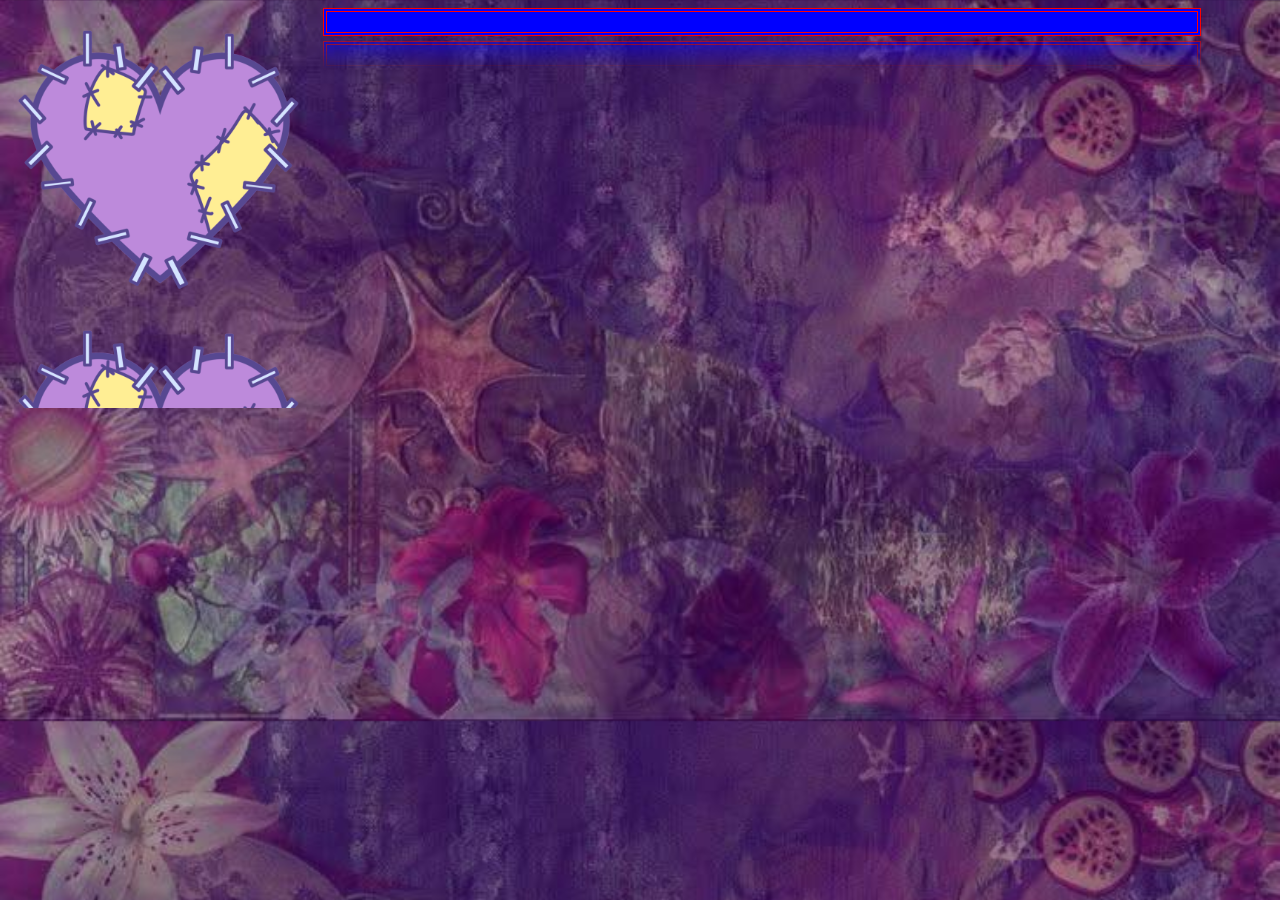
==== index.html @ efed7743 "imagenes" ====
<!DOCTYPE html>
<html lang="en">
<head>
    <meta charset="UTF-8">
    <meta name="viewport" content="width=device-width, initial-scale=1.0">
    <link rel="icon" href="imagenes/logo.png" type="image/png" />
    <link rel="stylesheet" href="../index.css">
    <title>ReStitch</title>
</head>
<body>
    <aside></aside>
    <div class="grid">
        <main>
            
        </main>
    </div>
</body>
</html>
---- index.css ----
header{
    height: 120px;
    background-image: url(imagenes/banner.jpg);
    background-size: cover;       /* Cubre todo el espacio */
    background-position: center;  /* Centra la imagen */
    background-repeat: no-repeat;
}

body {
    background-image: url("../imagenes/fondo.jpg");
    background-size: cover;
    background-attachment: scroll;
    -webkit-box-reflect: below 5px linear-gradient(transparent, rgba(0, 0, 0, 0.5));
}

aside{
    width: 300px;
    height: 400px;
    background-image: url("../imagenes/logo.png");
    background-size: 300px;
    position: absolute;
}

.grid{
    display: flex;
    justify-content: flex-start;
    align-items: flex-start;
    gap: 5px;
    flex-wrap: wrap;
}

main{
    width: 850px;
    height: auto;
    background-color: blue;
    border: 4px double red;
    color: aqua;

    margin-left: 315px;
    padding: 10px;
}
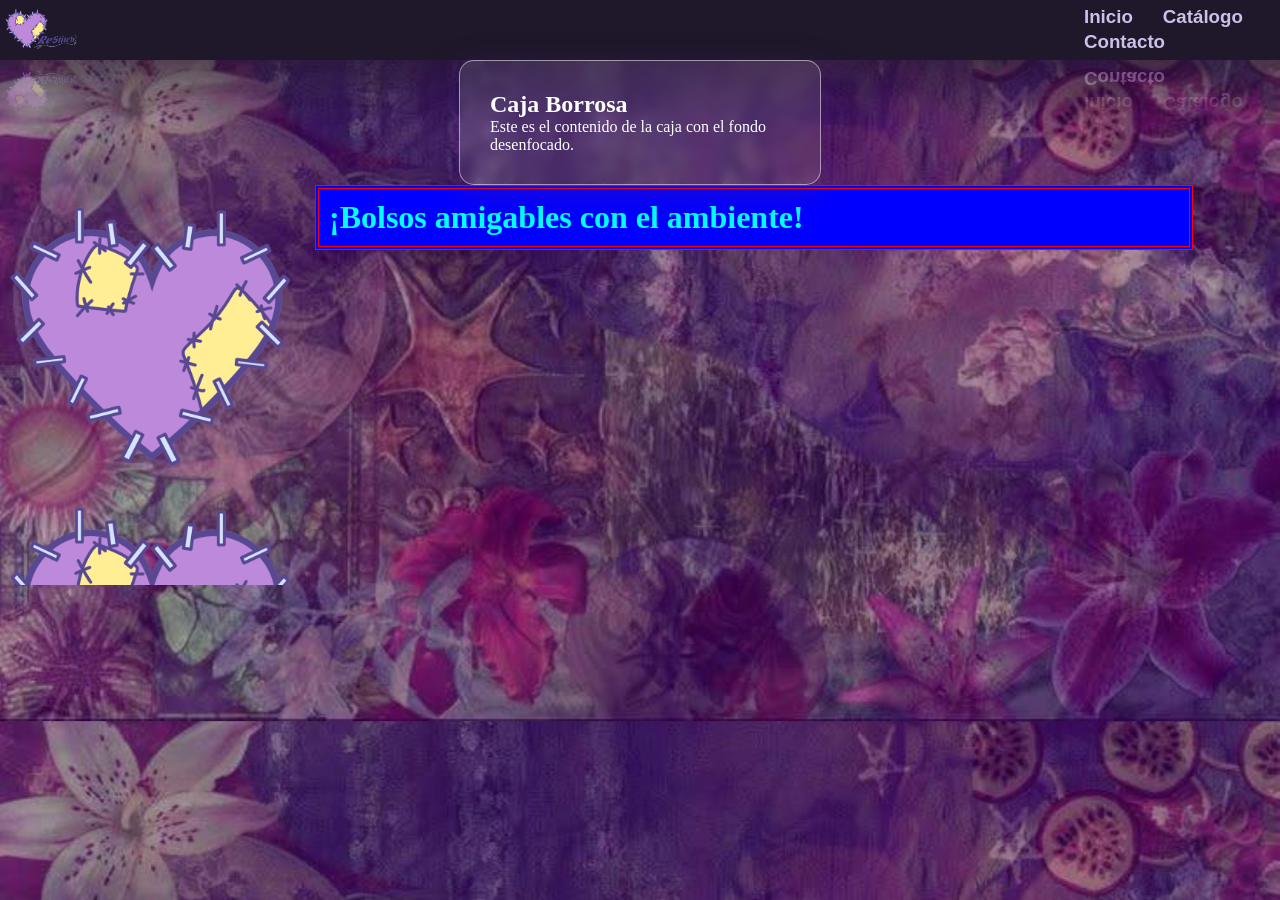
==== commit d0d52d65: "avances 1" ====
--- a/index.html
+++ b/index.html
@@ -1,18 +1,42 @@
 <!DOCTYPE html>
 <html lang="en">
+
 <head>
     <meta charset="UTF-8">
     <meta name="viewport" content="width=device-width, initial-scale=1.0">
     <link rel="icon" href="imagenes/logo.png" type="image/png" />
-    <link rel="stylesheet" href="../index.css">
+    <link rel="stylesheet" href="index.css">
     <title>ReStitch</title>
 </head>
+
+<header>
+    <section id="set">
+        <div>
+            <img id="logoH" src="imagenes/logopro.png">
+        </div>
+        <div>
+            <h3>
+                <lo><a id="textoH" href="../index.html">Inicio</a><a id="textoH" href="../catalogo.html">Catálogo</a> <a
+                        id="textoH" href="../comentarios.html">Contacto</a></lo>
+            </h3>
+        </div>
+    </section>
+</header>
+
 <body>
+    <div id="caja">
+        <div class="contenedor-borroso">
+            <h2>Caja Borrosa</h2>
+            <p>Este es el contenido de la caja con el fondo desenfocado.</p>
+        </div>
+    </div>
     <aside></aside>
     <div class="grid">
         <main>
-            
+            <h1>¡Bolsos amigables con el ambiente!</h1>
+            <p></p>
         </main>
     </div>
 </body>
+
 </html>
--- a/index.css
+++ b/index.css
@@ -1,19 +1,48 @@
-header{
-    height: 120px;
-    background-image: url(imagenes/banner.jpg);
-    background-size: cover;       /* Cubre todo el espacio */
-    background-position: center;  /* Centra la imagen */
-    background-repeat: no-repeat;
+* {
+    margin: 0px;
+    padding: 0px;
+}
+
+header {
+    height: 60px;
+    width: auto;
+    background-color: rgb(30, 24, 42);
+    -webkit-box-reflect: below 0px linear-gradient(transparent, rgba(0, 0, 0, 0.5));
+}
+
+#textoH {
+    padding-top: 2.5px;
+    display: inline-flex;
+    padding-right: 30px;
+    text-decoration: none;
+    color: rgb(206, 191, 233);
+    gap: 6px;
+    font-family: 'Trebuchet MS', 'Lucida Sans Unicode', 'Lucida Grande', 'Lucida Sans', Arial, sans-serif;
+}
+
+#textoH:hover {
+    color: rgb(184, 119, 198);
+}
+
+#logoH {
+    padding-top: 2.5px;
+    height: 50px;
+    padding-right: 1000px;
+}
+
+#set {
+    display: flex;
+    justify-content: space-around;
+    align-items: center;
 }
 
 body {
-    background-image: url("../imagenes/fondo.jpg");
+    background-image: url("imagenes/fondo.jpg");
     background-size: cover;
     background-attachment: scroll;
-    -webkit-box-reflect: below 5px linear-gradient(transparent, rgba(0, 0, 0, 0.5));
 }
 
-aside{
+aside {
     width: 300px;
     height: 400px;
     background-image: url("../imagenes/logo.png");
@@ -21,7 +50,7 @@
     position: absolute;
 }
 
-.grid{
+.grid {
     display: flex;
     justify-content: flex-start;
     align-items: flex-start;
@@ -29,7 +58,7 @@
     flex-wrap: wrap;
 }
 
-main{
+main {
     width: 850px;
     height: auto;
     background-color: blue;
@@ -39,3 +68,21 @@
     margin-left: 315px;
     padding: 10px;
 }
+
+#caja{
+    display: flex;
+    justify-content: center;
+}
+.contenedor-borroso {
+    background: rgba(255, 255, 255, 0.093);
+    backdrop-filter: blur(5px);
+    /* Aplica el efecto borroso*/
+    -webkit-backdrop-filter: blur(5px);
+    /* Compatibilidad con Safari */
+    border: 1px solid rgba(255, 255, 255, 0.5);
+    border-radius: 15px;
+    padding: 30px;
+    box-shadow: 0 8px 32px 0 rgba(83, 31, 135, 0.37);
+    color: white;
+    width: 300px;
+}
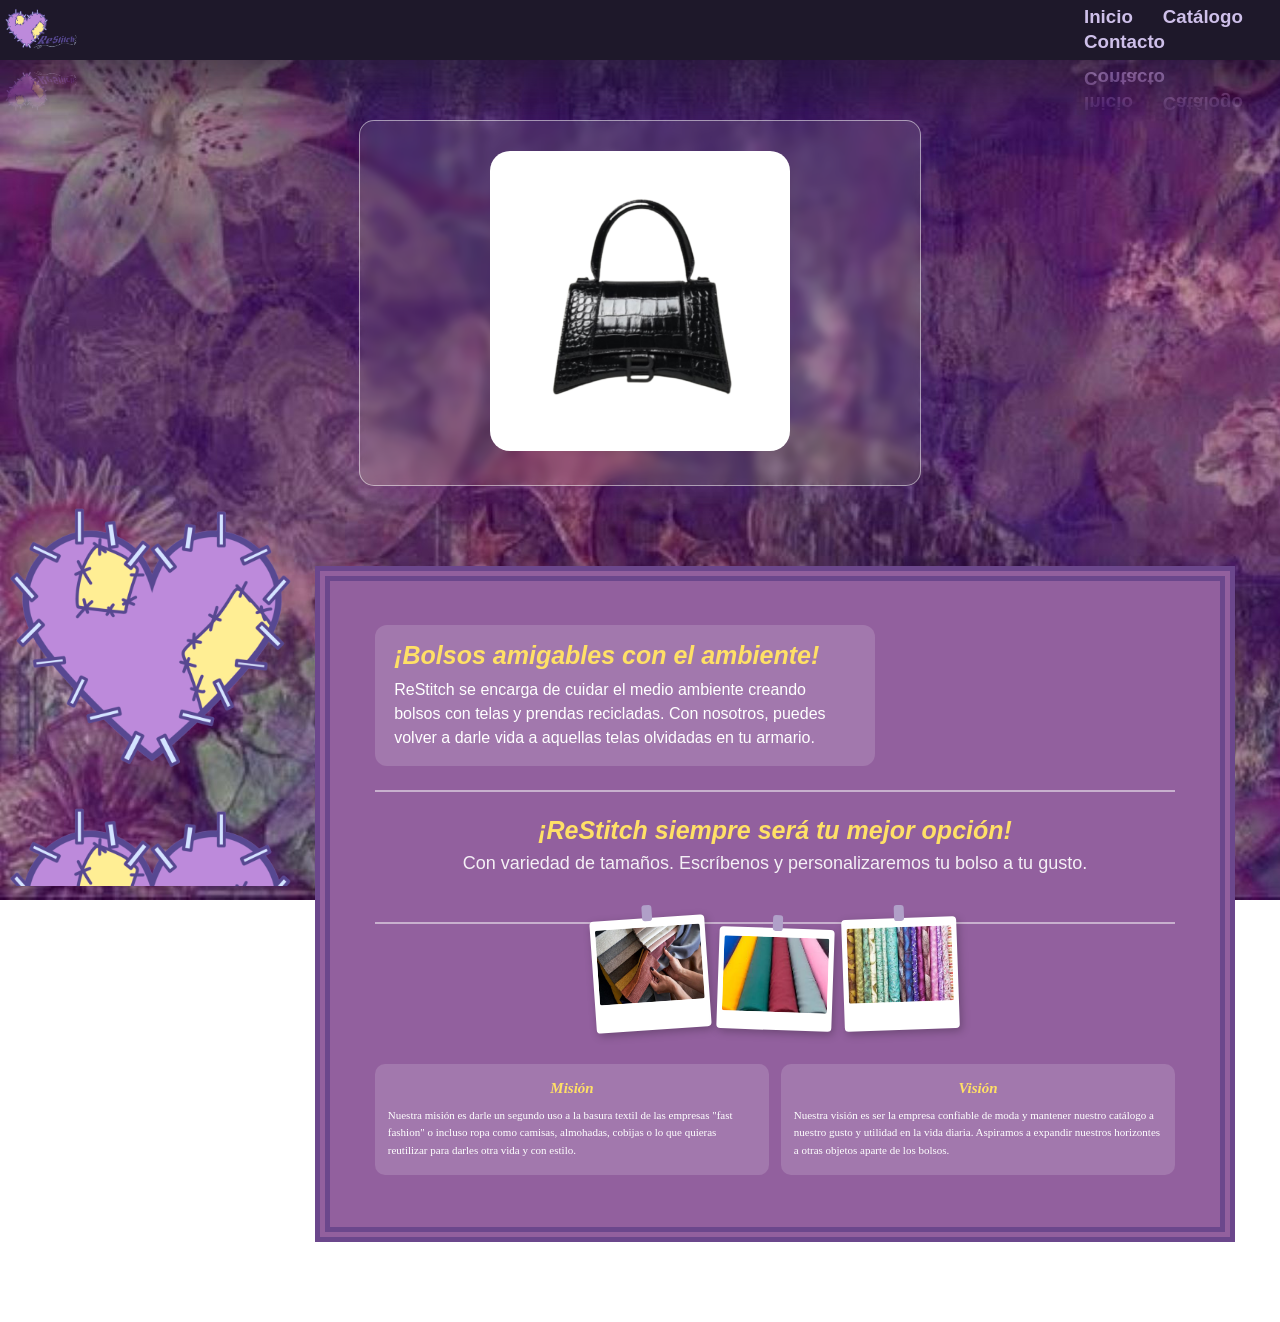
==== commit 0cf4548b: "avances 2" ====
--- a/index.html
+++ b/index.html
@@ -16,8 +16,9 @@
         </div>
         <div>
             <h3>
-                <lo><a id="textoH" href="../index.html">Inicio</a><a id="textoH" href="../catalogo.html">Catálogo</a> <a
-                        id="textoH" href="../comentarios.html">Contacto</a></lo>
+                <lo><a id="textoH" href="../ReStitch/index.html">Inicio</a><a id="textoH"
+                        href="../ReStitch/html/catalogo.html">Catálogo</a> <a id="textoH"
+                        href="../ReStitch/html/comentarios.html">Contacto</a></lo>
             </h3>
         </div>
     </section>
@@ -26,15 +27,74 @@
 <body>
     <div id="caja">
         <div class="contenedor-borroso">
-            <h2>Caja Borrosa</h2>
-            <p>Este es el contenido de la caja con el fondo desenfocado.</p>
+            <a href="../ReStitch/html/catalogo.html"><img id="bolso" src="imagenes/bolso.png"></a>
         </div>
     </div>
     <aside></aside>
     <div class="grid">
         <main>
-            <h1>¡Bolsos amigables con el ambiente!</h1>
-            <p></p>
+            <div class="page">
+
+                <div id="contenedor1">
+                    <div class="texto">
+                        <h2>¡Bolsos amigables con el ambiente!</h2>
+                        <p>ReStitch se encarga de cuidar el medio ambiente creando bolsos con telas y prendas
+                            recicladas. Con nosotros, puedes volver a darle vida a aquellas telas olvidadas en tu
+                            armario.</p>
+                    </div>
+                </div>
+                <div class="cuerdaUP"></div>
+                <div id="contenedor2">
+                    <h2>¡ReStitch siempre será tu mejor opción!</h2>
+                    <p>Con variedad de tamaños. Escríbenos y personalizaremos tu bolso a tu gusto.</p>
+                </div>
+
+                <!-- TENDEDERO CON 3 FOTOS -->
+                <div class="tendedero">
+                    <div class="cuerda"></div>
+                    <div class="fotos-row">
+
+                        <div class="foto-polaroid">
+                            <span class="clip"></span>
+                            <div class="imagen-slot">
+                                <img src="imagenes/telas1.jpg">
+                            </div>
+                        </div>
+
+                        <div class="foto-polaroid">
+                            <span class="clip"></span>
+                            <div class="imagen-slot">
+                                <img src="imagenes/telas2.jpg">
+                            </div>
+                        </div>
+
+                        <div class="foto-polaroid">
+                            <span class="clip"></span>
+                            <div class="imagen-slot">
+                                <img src="imagenes/telas3.jpg">
+                            </div>
+                        </div>
+
+                    </div>
+                </div>
+
+                <div class="mision-vision">
+                    <div class="card-mv">
+                        <h2>Misión</h2>
+                        <p>Nuestra misión es darle un segundo uso a la basura textil de las empresas "fast fashion" o
+                            incluso ropa como camisas, almohadas, cobijas o lo que quieras reutilizar para darles otra
+                            vida y con estilo.</p>
+                    </div>
+                    <div class="card-mv">
+                        <h2>Visión</h2>
+                        <p>Nuestra visión es ser la empresa confiable de moda y mantener nuestro catálogo a nuestro
+                            gusto y utilidad en la vida diaria. Aspiramos a expandir nuestros horizontes a otras objetos
+                            aparte de los bolsos.</p>
+                    </div>
+                </div>
+
+            </div>
+
         </main>
     </div>
 </body>
--- a/index.css
+++ b/index.css
@@ -2,6 +2,7 @@
     margin: 0px;
     padding: 0px;
 }
+
 
 header {
     height: 60px;
@@ -22,6 +23,7 @@
 
 #textoH:hover {
     color: rgb(184, 119, 198);
+    transform: rotate(5deg);
 }
 
 #logoH {
@@ -37,9 +39,42 @@
 }
 
 body {
+    cursor: url(imagenes/cursor.png), auto;
     background-image: url("imagenes/fondo.jpg");
     background-size: cover;
-    background-attachment: scroll;
+    background-attachment: fixed;
+}
+
+a {
+    cursor: url(imagenes/cursorH.png), auto;
+}
+
+#caja {
+    padding-top: 60px;
+    display: flex;
+    justify-content: center;
+}
+
+.contenedor-borroso {
+    background: rgba(255, 255, 255, 0.093);
+    backdrop-filter: blur(5px);
+    -webkit-backdrop-filter: blur(5px);
+    /* Aplica el efecto borroso*/
+    border: 1px solid rgba(255, 255, 255, 0.5);
+    border-radius: 15px;
+    padding: 30px;
+    box-shadow: 0 8px 32px 0 rgba(83, 31, 135, 0.37);
+    color: rgb(255, 255, 255);
+    width: 500px;
+    justify-content: center;
+    align-items: center;
+    display: flex;
+}
+
+#bolso {
+    width: 300px;
+    border-radius: 20px;
+
 }
 
 aside {
@@ -51,6 +86,8 @@
 }
 
 .grid {
+    padding-bottom: 80px;
+    padding-top: 80px;
     display: flex;
     justify-content: flex-start;
     align-items: flex-start;
@@ -61,28 +98,179 @@
 main {
     width: 850px;
     height: auto;
-    background-color: blue;
-    border: 4px double red;
-    color: aqua;
+    background-color: rgb(146, 96, 158);
+    border: 15px double rgb(107, 71, 140);
+    color: rgb(255, 255, 255);
 
     margin-left: 315px;
-    padding: 10px;
-}
-
-#caja{
-    display: flex;
-    justify-content: center;
-}
-.contenedor-borroso {
-    background: rgba(255, 255, 255, 0.093);
-    backdrop-filter: blur(5px);
-    /* Aplica el efecto borroso*/
-    -webkit-backdrop-filter: blur(5px);
-    /* Compatibilidad con Safari */
-    border: 1px solid rgba(255, 255, 255, 0.5);
-    border-radius: 15px;
-    padding: 30px;
-    box-shadow: 0 8px 32px 0 rgba(83, 31, 135, 0.37);
+    padding: 20px;
+}
+
+.page {
+    max-width: 800px;
+    margin: 0 auto;
+    padding: 1.5rem 1rem 2rem;
+    display: flex;
+    flex-direction: column;
+    gap: 1.5rem;
+}
+
+#contenedor1 {
+    background: rgba(255, 255, 255, 0.15);
+    border-radius: 12px;
+    padding: 1rem 1.2rem;
+    margin-right: 300px;
+    display: flex;
+    gap: 1rem;
+    align-items: flex-start;
+}
+
+#contenedor1 .texto {
+    flex: 1;
+    font-family: 'Trebuchet MS', 'Lucida Sans Unicode', 'Lucida Grande', 'Lucida Sans', Arial, sans-serif;
+}
+
+#contenedor1 h2 {
+    font-size: 25px;
+    font-weight: 700;
+    color: #ffe066;
+    margin-bottom: 0.5rem;
+    font-style: italic;
+}
+
+#contenedor1 p {
+    font-size: 16px;
+    line-height: 1.5;
     color: white;
-    width: 300px;
+}
+
+
+#contenedor2 {
+    font-family: 'Trebuchet MS', 'Lucida Sans Unicode', 'Lucida Grande', 'Lucida Sans', Arial, sans-serif;
+    text-align: center;
+    padding: 0 0.5rem;
+}
+
+#contenedor2 h2 {
+    font-size: 25px;
+    font-weight: 800;
+    color: #ffe066;
+    font-style: italic;
+    margin-bottom: 0.5rem;
+}
+
+#contenedor2 p {
+    font-size: 18px;
+    color: white;
+    opacity: 0.9;
+}
+
+.cuerdaUP {
+    top: 24px;
+    left: 0;
+    right: 0;
+    height: 2px;
+    background: rgba(255, 255, 255, 0.5);
+    z-index: 0;
+}
+
+/* TENDEDERO DE FOTOS */
+.tendedero {
+    position: relative;
+    padding: 20px 0 10px;
+}
+
+.cuerda {
+    position: absolute;
+    top: 24px;
+    left: 0;
+    right: 0;
+    height: 2px;
+    background: rgba(255, 255, 255, 0.5);
+    z-index: 0;
+}
+
+.fotos-row {
+    display: flex;
+    justify-content: center;
+    gap: 10px;
+    position: relative;
+    z-index: 1;
+}
+
+.foto-polaroid {
+    width: 105px;
+    background: white;
+    border-radius: 4px;
+    padding: 5px 5px 18px;
+    box-shadow: 2px 3px 8px rgba(0, 0, 0, 0.25);
+    position: relative;
+}
+
+.foto-polaroid:nth-child(1) {
+    transform: rotate(-4deg);
+}
+
+.foto-polaroid:nth-child(2) {
+    transform: rotate(2deg);
+    margin-top: 10px;
+}
+
+.foto-polaroid:nth-child(3) {
+    transform: rotate(-2deg);
+}
+
+.foto-polaroid .clip {
+    width: 10px;
+    height: 16px;
+    background: #b0a0c8;
+    border-radius: 3px;
+    margin: -18px auto 6px;
+    display: block;
+}
+
+.foto-polaroid .imagen-slot {
+    width: 100%;
+    height: 75px;
+    background: #d8cfe8;
+    display: flex;
+    align-items: center;
+    justify-content: center;
+    font-size: 10px;
+    color: #7b5ea7;
+    border-radius: 2px;
+    overflow: hidden;
+}
+
+.foto-polaroid .imagen-slot img {
+    width: 100%;
+    height: 100%;
+    object-fit: cover;
+}
+
+.mision-vision {
+    display: grid;
+    grid-template-columns: 1fr 1fr;
+    gap: 12px;
+}
+
+.card-mv {
+    background: rgba(255, 255, 255, 0.15);
+    border-radius: 10px;
+    padding: 1rem 0.8rem;
+}
+
+.card-mv h2 {
+    font-size: 15px;
+    font-weight: 700;
+    color: #ffe066;
+    font-style: italic;
+    margin-bottom: 0.6rem;
+    text-align: center;
+}
+
+.card-mv p {
+    font-size: 11px;
+    line-height: 1.6;
+    color: white;
 }
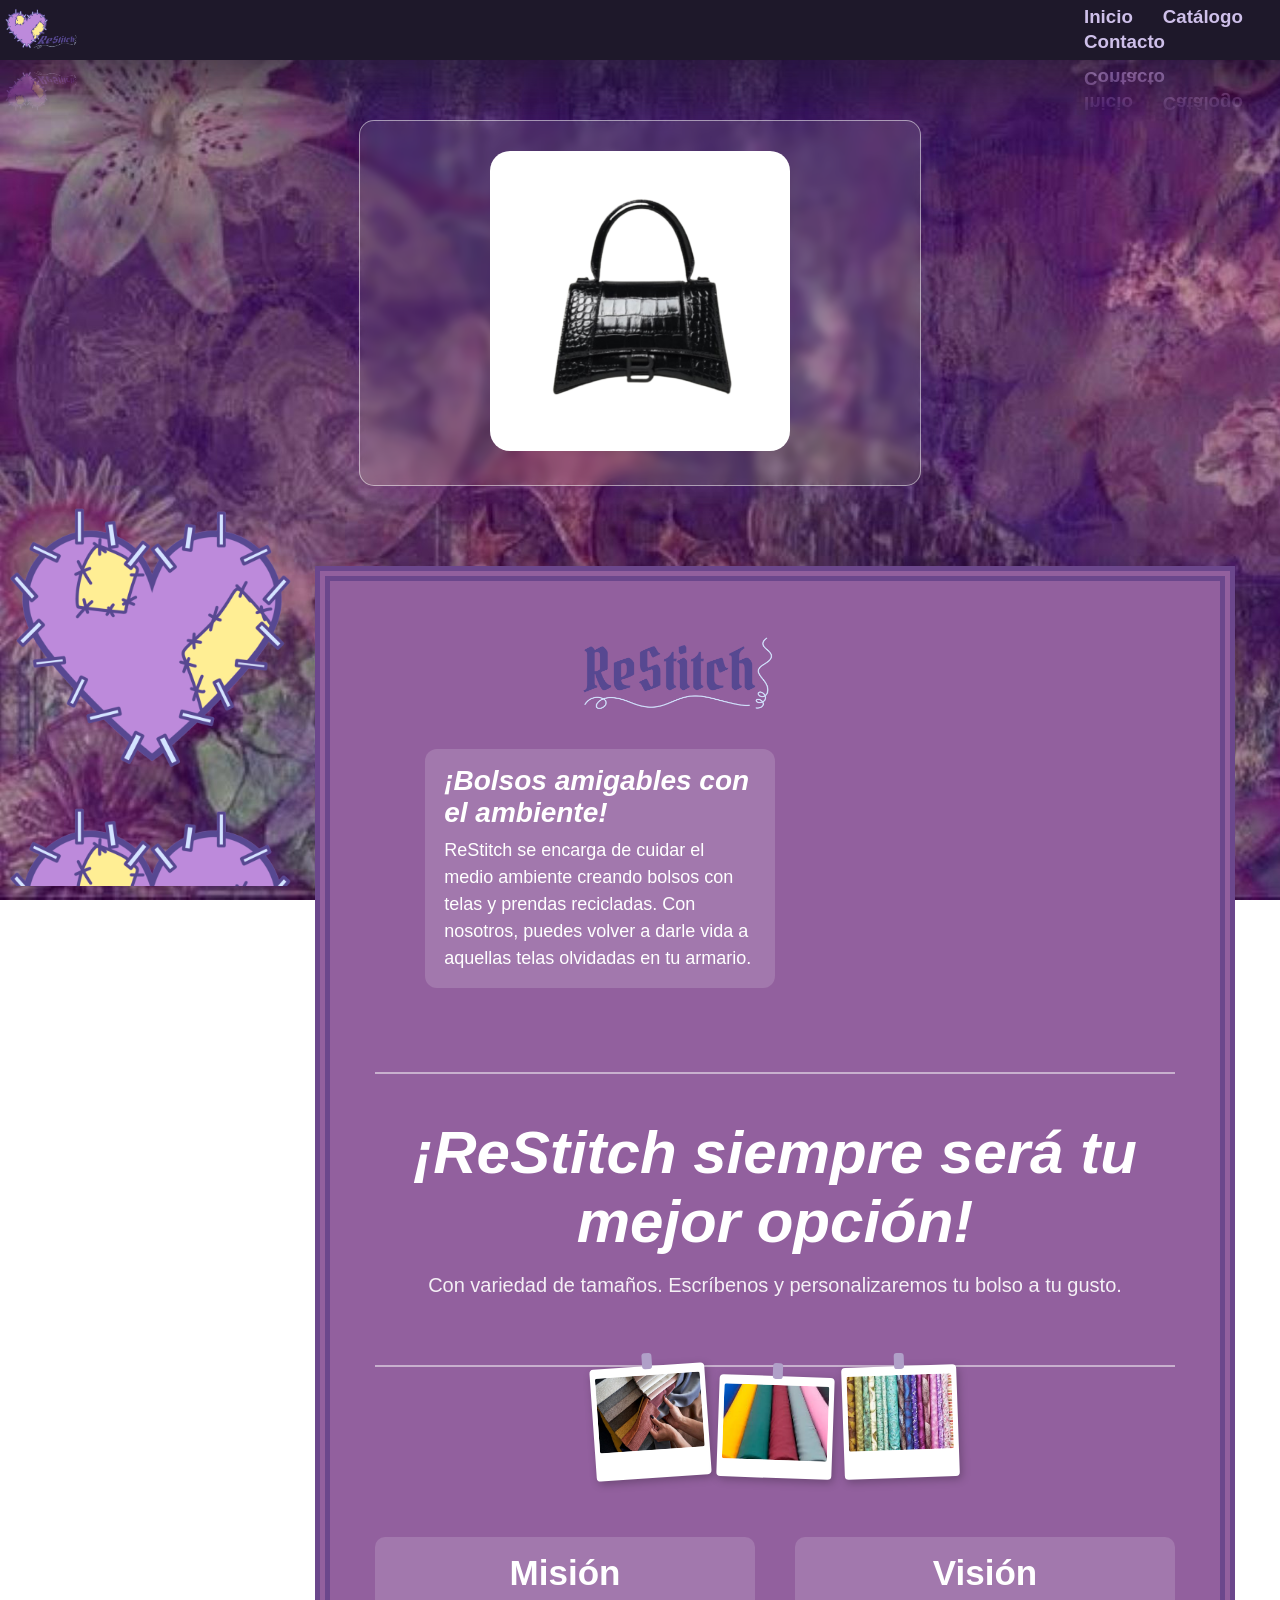
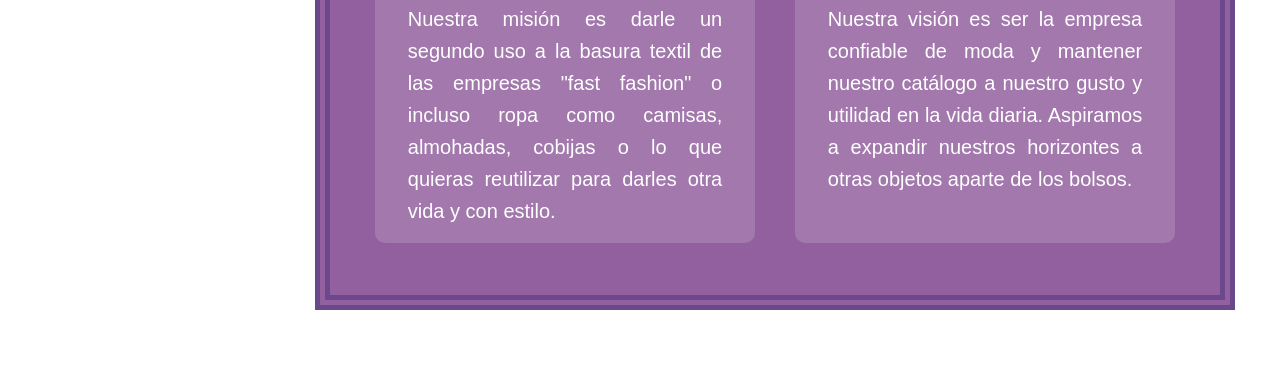
==== commit 9d1ed94d: "estructura" ====
--- a/index.html
+++ b/index.html
@@ -34,6 +34,8 @@
     <div class="grid">
         <main>
             <div class="page">
+
+                <img id="nose" src="imagenes/nombre.png" height="100px" width="230px">
 
                 <div id="contenedor1">
                     <div class="texto">
--- a/index.css
+++ b/index.css
@@ -115,11 +115,16 @@
     gap: 1.5rem;
 }
 
+#nose{
+    padding-left: 190px;
+}
+
 #contenedor1 {
     background: rgba(255, 255, 255, 0.15);
     border-radius: 12px;
     padding: 1rem 1.2rem;
-    margin-right: 300px;
+    margin-right: 400px;
+    margin-left: 50px;
     display: flex;
     gap: 1rem;
     align-items: flex-start;
@@ -131,41 +136,44 @@
 }
 
 #contenedor1 h2 {
-    font-size: 25px;
+    font-size: 28px;
     font-weight: 700;
-    color: #ffe066;
+    color: #ffffff;
     margin-bottom: 0.5rem;
     font-style: italic;
 }
 
 #contenedor1 p {
-    font-size: 16px;
+    font-size: 18px;
     line-height: 1.5;
     color: white;
 }
 
 
 #contenedor2 {
+    margin-top: 20px;
     font-family: 'Trebuchet MS', 'Lucida Sans Unicode', 'Lucida Grande', 'Lucida Sans', Arial, sans-serif;
     text-align: center;
     padding: 0 0.5rem;
 }
 
 #contenedor2 h2 {
-    font-size: 25px;
+    font-size: 60px;
     font-weight: 800;
-    color: #ffe066;
+    color: #ffffff;
     font-style: italic;
     margin-bottom: 0.5rem;
 }
 
 #contenedor2 p {
-    font-size: 18px;
+    padding-top: 10px;
+    font-size: 20px;
     color: white;
     opacity: 0.9;
 }
 
 .cuerdaUP {
+    margin-top: 60px;
     top: 24px;
     left: 0;
     right: 0;
@@ -181,6 +189,7 @@
 }
 
 .cuerda {
+    margin-top: 20px;
     position: absolute;
     top: 24px;
     left: 0;
@@ -191,6 +200,7 @@
 }
 
 .fotos-row {
+    margin-top: 25px;
     display: flex;
     justify-content: center;
     gap: 10px;
@@ -251,26 +261,31 @@
 .mision-vision {
     display: grid;
     grid-template-columns: 1fr 1fr;
-    gap: 12px;
+    gap: 40px;
 }
 
 .card-mv {
+    margin-top: 25px;
     background: rgba(255, 255, 255, 0.15);
     border-radius: 10px;
     padding: 1rem 0.8rem;
 }
 
 .card-mv h2 {
-    font-size: 15px;
+    font-size: 35px;
     font-weight: 700;
-    color: #ffe066;
-    font-style: italic;
+    color: #ffffff;
+    font-family: 'Segoe UI', Tahoma, Geneva, Verdana, sans-serif ;
     margin-bottom: 0.6rem;
     text-align: center;
 }
 
 .card-mv p {
-    font-size: 11px;
+    font-family: 'Segoe UI', Tahoma, Geneva, Verdana, sans-serif ;
+    font-size: 20px;
     line-height: 1.6;
     color: white;
+    margin-left: 20px;
+    margin-right: 20px;
+    text-align: justify;
 }
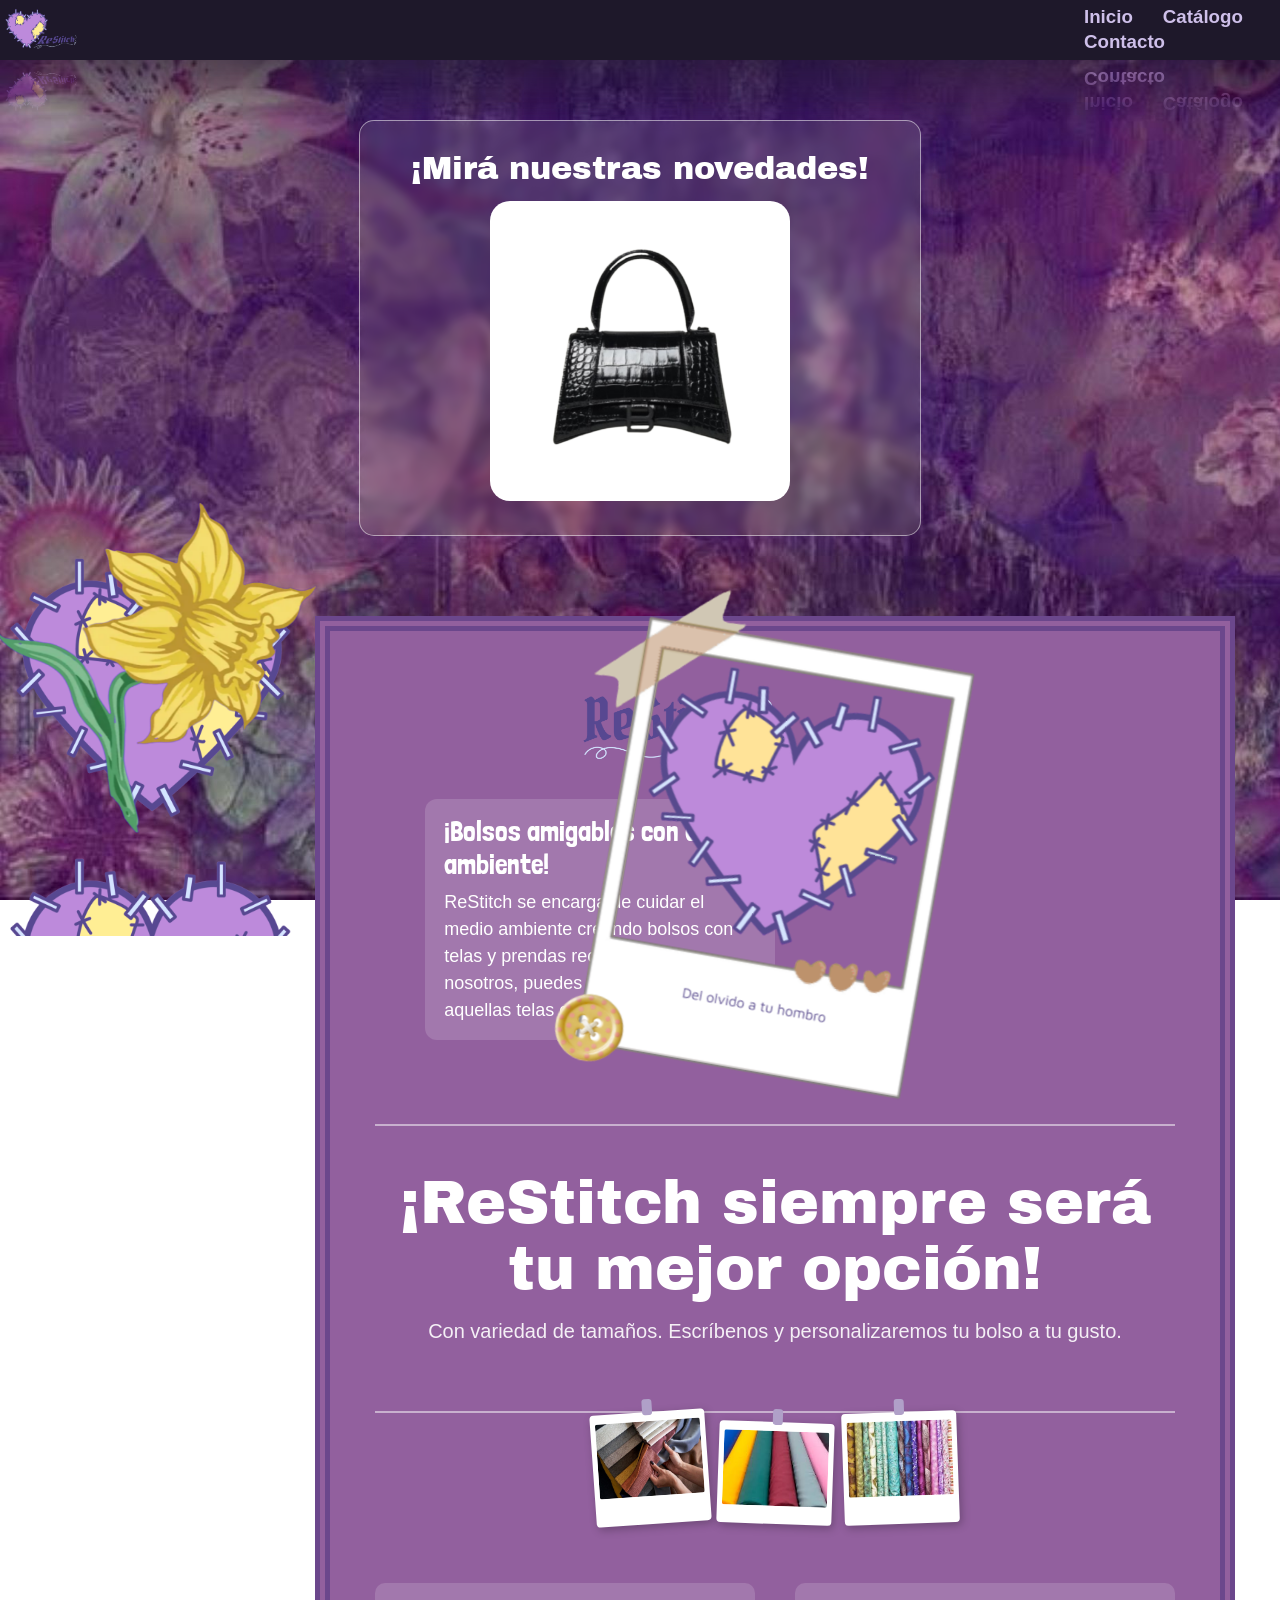
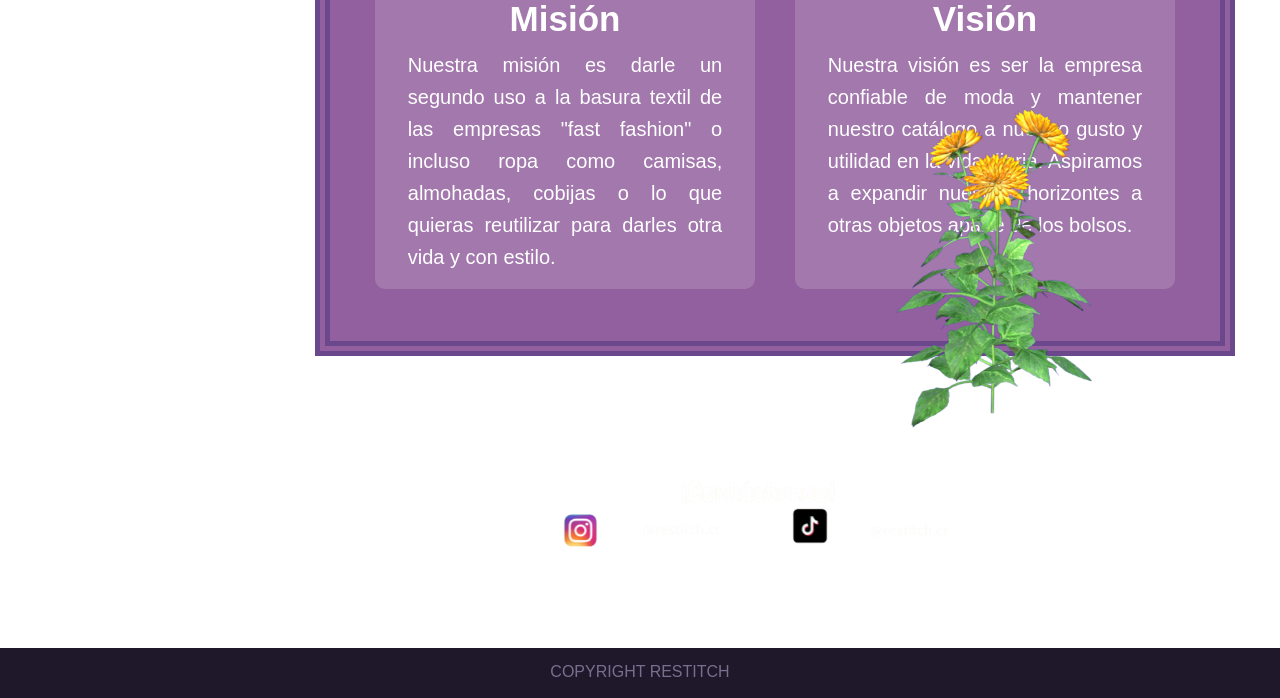
==== commit c34e09d0: "index terminado" ====
--- a/index.html
+++ b/index.html
@@ -2,6 +2,12 @@
 <html lang="en">
 
 <head>
+    <link rel="preconnect" href="https://fonts.googleapis.com">
+    <link rel="preconnect" href="https://fonts.gstatic.com" crossorigin>
+    <link
+        href="https://fonts.googleapis.com/css2?family=Archivo+Black&family=Idiqlat:wght@200;300;400&family=Londrina+Solid:wght@100;300;400;900&display=swap"
+        rel="stylesheet">
+
     <meta charset="UTF-8">
     <meta name="viewport" content="width=device-width, initial-scale=1.0">
     <link rel="icon" href="imagenes/logo.png" type="image/png" />
@@ -27,6 +33,7 @@
 <body>
     <div id="caja">
         <div class="contenedor-borroso">
+            <h1>¡Mirá nuestras novedades!</h1>
             <a href="../ReStitch/html/catalogo.html"><img id="bolso" src="imagenes/bolso.png"></a>
         </div>
     </div>
@@ -99,6 +106,14 @@
 
         </main>
     </div>
+    <img id="polaroid" src="imagenes/polaroid.png">
+    <img id="flor" src="imagenes/flor.png">
+    <img id="flor2" src="imagenes/flor2.png">
+    <img id="contacto" src="imagenes/contacto.png">
 </body>
 
+<footer>
+    <p>COPYRIGHT RESTITCH</p>
+</footer>
+
 </html>
--- a/index.css
+++ b/index.css
@@ -69,6 +69,14 @@
     justify-content: center;
     align-items: center;
     display: flex;
+    flex-direction: column;
+}
+
+h1 {
+    padding-bottom: 15px;
+    font-family: "Archivo Black", sans-serif;
+    font-weight: 400;
+    font-style: normal;
 }
 
 #bolso {
@@ -115,7 +123,7 @@
     gap: 1.5rem;
 }
 
-#nose{
+#nose {
     padding-left: 190px;
 }
 
@@ -132,7 +140,6 @@
 
 #contenedor1 .texto {
     flex: 1;
-    font-family: 'Trebuchet MS', 'Lucida Sans Unicode', 'Lucida Grande', 'Lucida Sans', Arial, sans-serif;
 }
 
 #contenedor1 h2 {
@@ -141,12 +148,16 @@
     color: #ffffff;
     margin-bottom: 0.5rem;
     font-style: italic;
+    font-family: "Londrina Solid", sans-serif;
+    font-weight: 400;
+    font-style: normal;
 }
 
 #contenedor1 p {
     font-size: 18px;
     line-height: 1.5;
     color: white;
+    font-family: 'Trebuchet MS', 'Lucida Sans Unicode', 'Lucida Grande', 'Lucida Sans', Arial, sans-serif;
 }
 
 
@@ -163,6 +174,9 @@
     color: #ffffff;
     font-style: italic;
     margin-bottom: 0.5rem;
+    font-family: "Archivo Black", sans-serif;
+    font-weight: 200;
+    font-style: normal;
 }
 
 #contenedor2 p {
@@ -275,17 +289,67 @@
     font-size: 35px;
     font-weight: 700;
     color: #ffffff;
-    font-family: 'Segoe UI', Tahoma, Geneva, Verdana, sans-serif ;
+    font-family: 'Segoe UI', Tahoma, Geneva, Verdana, sans-serif;
     margin-bottom: 0.6rem;
     text-align: center;
 }
 
 .card-mv p {
-    font-family: 'Segoe UI', Tahoma, Geneva, Verdana, sans-serif ;
+    font-family: 'Segoe UI', Tahoma, Geneva, Verdana, sans-serif;
     font-size: 20px;
     line-height: 1.6;
     color: white;
     margin-left: 20px;
     margin-right: 20px;
     text-align: justify;
+}
+
+#polaroid {
+    position: absolute;
+    /* Permite moverlo libremente sobre el contenedor */
+    top: 600px;
+    right: 250px;
+    width: 505px;
+    z-index: 10;
+    /* Asegura que la imagen flote por encima del texto */
+    transform: rotate(10deg);
+}
+
+#flor {
+    position: absolute;
+    top: 500px;
+    right: 950px;
+    width: 350px;
+    z-index: 10;
+}
+
+#flor2 {
+    position: absolute;
+    top: 1700px;
+    right: 110px;
+    width: 350px;
+    z-index: 10;
+}
+
+#contacto{
+    max-width: 600px;
+    display: flex;
+    align-items: center;
+    justify-content: center;
+    padding-left: 460px;
+    padding-bottom: 60px;
+}
+
+footer{
+    height: 50px;
+    width: auto;
+    background-color: rgb(30, 24, 42);
+}
+
+footer p{
+    padding-top: 15px;
+    display: flex;
+    justify-content: center;
+    color: rgba(206, 191, 233, 0.519);
+    font-family: 'Trebuchet MS', 'Lucida Sans Unicode', 'Lucida Grande', 'Lucida Sans', Arial, sans-serif;
 }
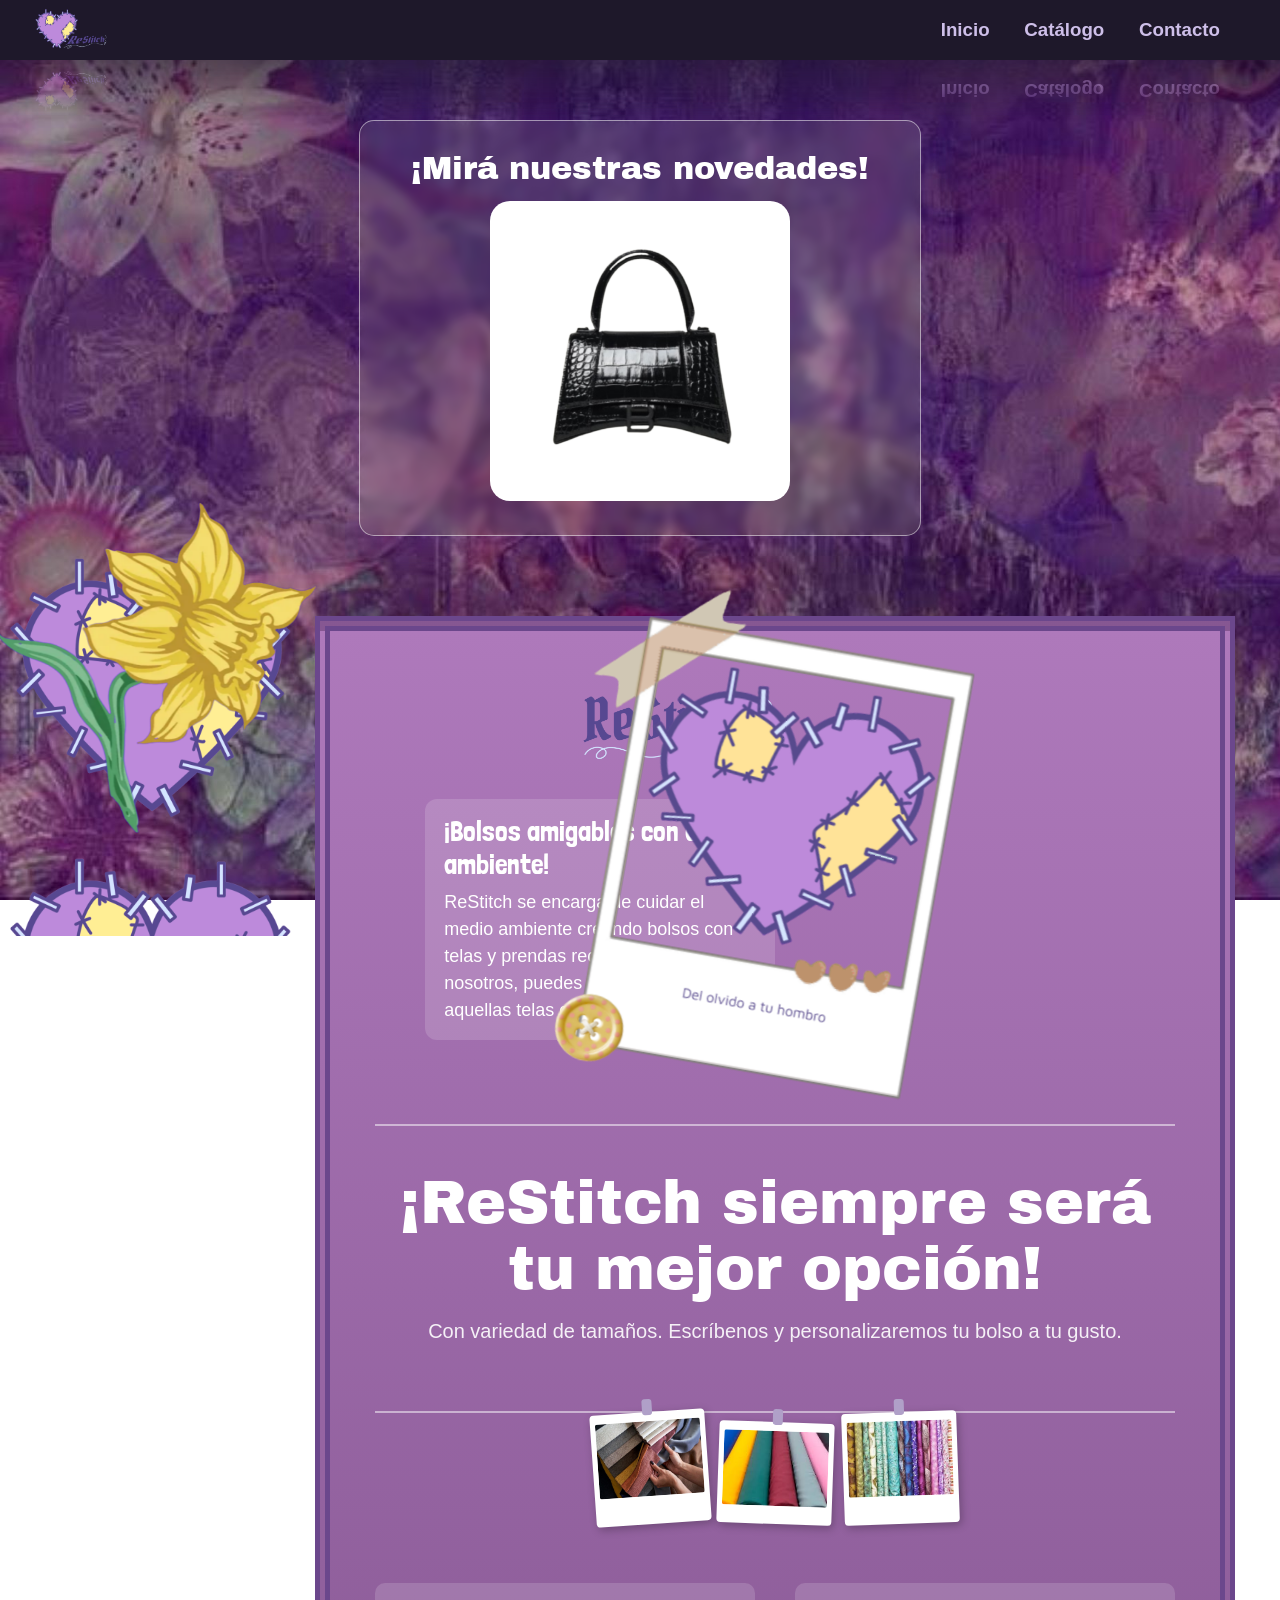
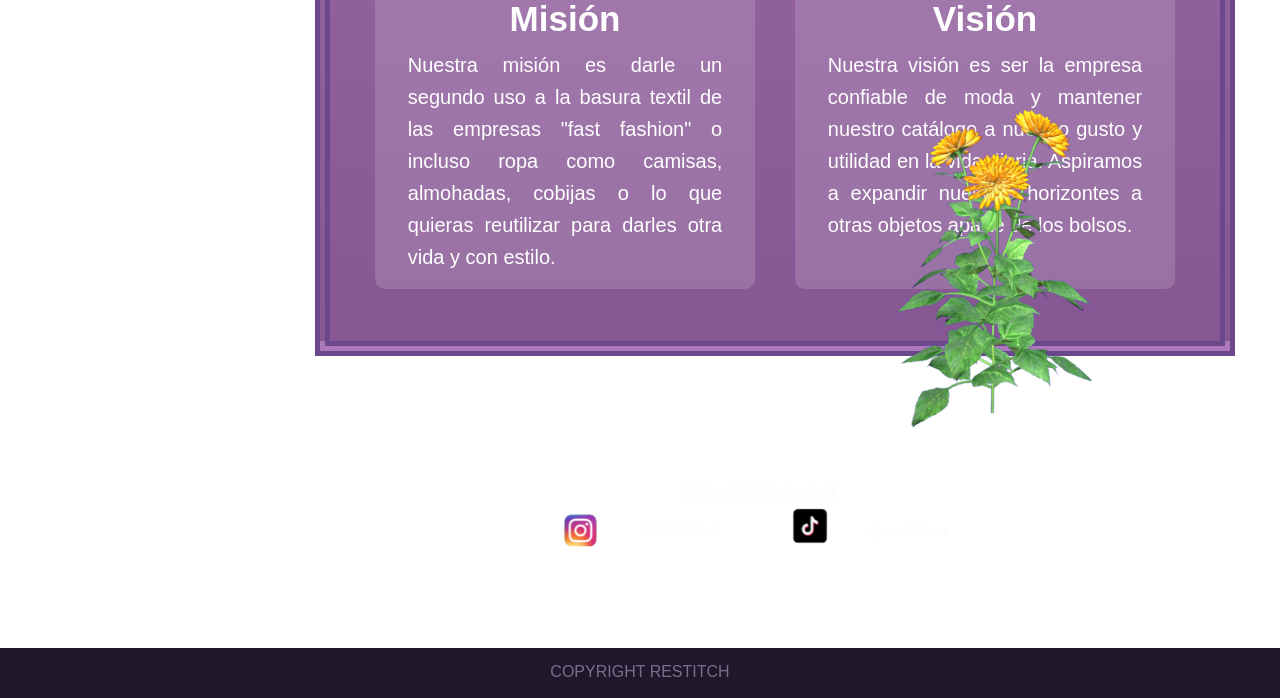
==== commit 7c3bc9c2: "Cambios servicios EmailJS del archivo comentarios.js" ====
--- a/index.html
+++ b/index.html
@@ -22,9 +22,9 @@
         </div>
         <div>
             <h3>
-                <lo><a id="textoH" href="../ReStitch/index.html">Inicio</a><a id="textoH"
-                        href="../ReStitch/html/catalogo.html">Catálogo</a> <a id="textoH"
-                        href="../ReStitch/html/comentarios.html">Contacto</a></lo>
+                <lo><a id="textoH" href="/index.html">Inicio</a>
+                    <a id="textoH" href="/html/catalogo.html">Catálogo</a>
+                    <a id="textoH" href="/html/comentarios.html">Contacto</a></lo>
             </h3>
         </div>
     </section>
--- a/index.css
+++ b/index.css
@@ -29,13 +29,14 @@
 #logoH {
     padding-top: 2.5px;
     height: 50px;
-    padding-right: 1000px;
+    padding-right:0;
 }
 
 #set {
-    display: flex;
-    justify-content: space-around;
-    align-items: center;
+    display:flex;
+    align-items:center;
+    justify-content:space-between;
+    padding:0 30px;
 }
 
 body {
@@ -105,8 +106,7 @@
 
 main {
     width: 850px;
-    height: auto;
-    background-color: rgb(146, 96, 158);
+    background-image: linear-gradient(rgb(174, 121, 187), rgb(134, 87, 146));
     border: 15px double rgb(107, 71, 140);
     color: rgb(255, 255, 255);
 
@@ -331,7 +331,7 @@
     z-index: 10;
 }
 
-#contacto{
+#contacto {
     max-width: 600px;
     display: flex;
     align-items: center;
@@ -340,16 +340,167 @@
     padding-bottom: 60px;
 }
 
-footer{
+footer {
     height: 50px;
     width: auto;
     background-color: rgb(30, 24, 42);
 }
 
-footer p{
+footer p {
     padding-top: 15px;
     display: flex;
     justify-content: center;
     color: rgba(206, 191, 233, 0.519);
     font-family: 'Trebuchet MS', 'Lucida Sans Unicode', 'Lucida Grande', 'Lucida Sans', Arial, sans-serif;
+}
+
+@media (max-width: 1024px) {
+    #logoH {
+        padding-right: 40px;
+    }
+
+    aside {
+        display: none;
+        /* el logo de fondo lateral no cabe en tablet/móvil */
+    }
+
+    main {
+        margin-left: auto;
+        margin-right: auto;
+        width: 90%;
+    }
+
+    #nose {
+        padding-left: 0;
+        text-align: center;
+    }
+
+    #contenedor1 {
+        margin-left: 20px;
+        margin-right: 20px;
+    }
+
+    #contenedor2 h2 {
+        font-size: 44px;
+    }
+
+    .mision-vision {
+        grid-template-columns: 1fr;
+        gap: 20px;
+    }
+
+    #polaroid {
+        position: relative;
+        top: auto;
+        right: auto;
+        width: 60%;
+        max-width: 400px;
+        margin: 20px auto;
+        display: block;
+    }
+
+    #flor,
+    #flor2 {
+        position: relative;
+        top: auto;
+        right: auto;
+        width: 45%;
+        max-width: 250px;
+        margin: 10px auto;
+        display: block;
+    }
+
+    #contacto {
+        padding-left: 0;
+        max-width: 100%;
+    }
+}
+
+/* Móviles (hasta 600px) */
+@media (max-width: 600px) {
+    #set {
+        justify-content: center;
+        text-align: center;
+    }
+
+    #textoH {
+        padding-right: 0;
+        font-size: 14px;
+    }
+
+    .contenedor-borroso {
+        width: 100%;
+        padding: 20px;
+    }
+
+    #bolso {
+        width: 100%;
+        max-width: 260px;
+    }
+
+    main {
+        width: 100%;
+        border-width: 8px;
+        padding: 12px;
+    }
+
+    .grid {
+        padding-top: 40px;
+        padding-bottom: 40px;
+        justify-content: center;
+    }
+
+    #contenedor1 {
+        flex-direction: column;
+        align-items: center;
+        text-align: center;
+        margin-left: 10px;
+        margin-right: 10px;
+        padding: 1rem;
+    }
+
+    #contenedor1 h2 {
+        font-size: 22px;
+    }
+
+    #contenedor1 p {
+        font-size: 16px;
+    }
+
+    #contenedor2 h2 {
+        font-size: 30px;
+    }
+
+    #contenedor2 p {
+        font-size: 16px;
+    }
+
+    .fotos-row {
+        gap: 6px;
+    }
+
+    .foto-polaroid {
+        width: 80px;
+    }
+
+    .foto-polaroid .imagen-slot {
+        height: 55px;
+    }
+
+    .card-mv h2 {
+        font-size: 24px;
+    }
+
+    .card-mv p {
+        font-size: 16px;
+        margin-left: 5px;
+        margin-right: 5px;
+    }
+
+    #polaroid,
+    #flor,
+    #flor2 {
+        width: 70%;
+        max-width: 220px;
+    }
 }
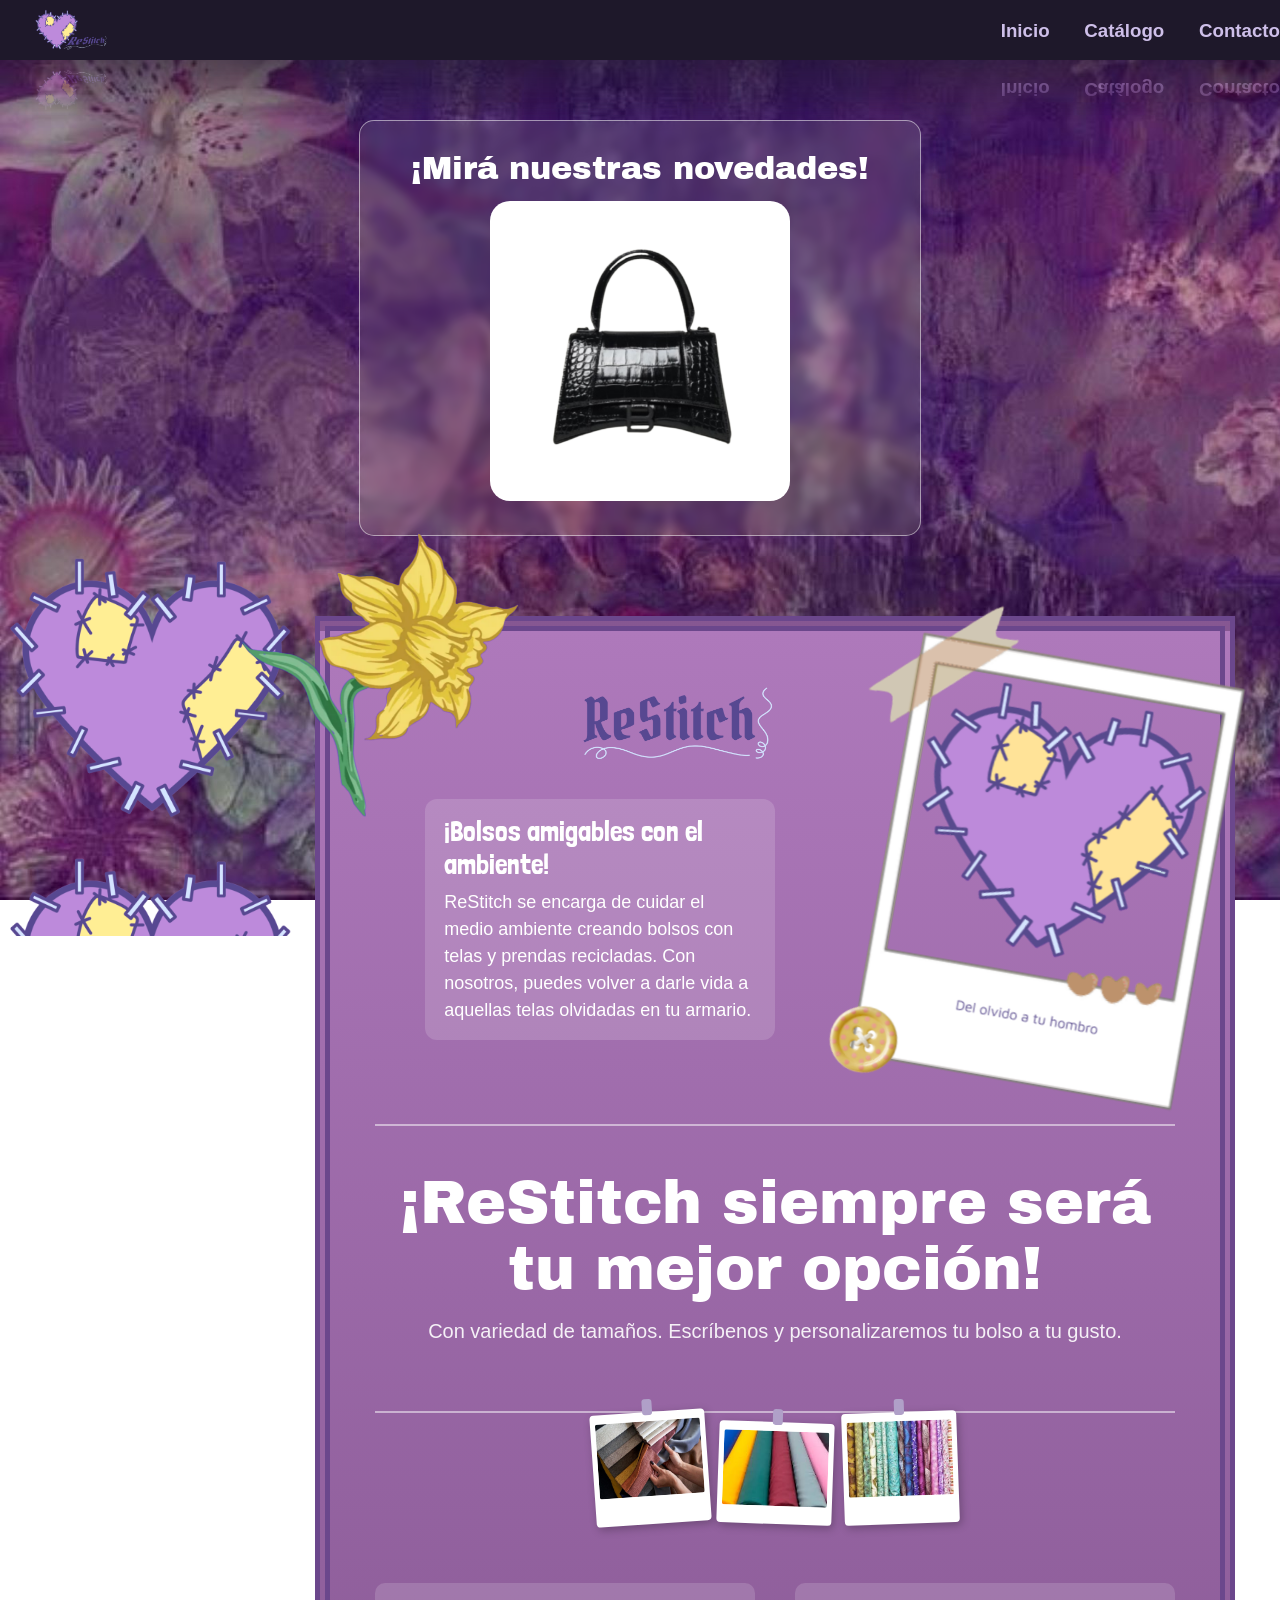
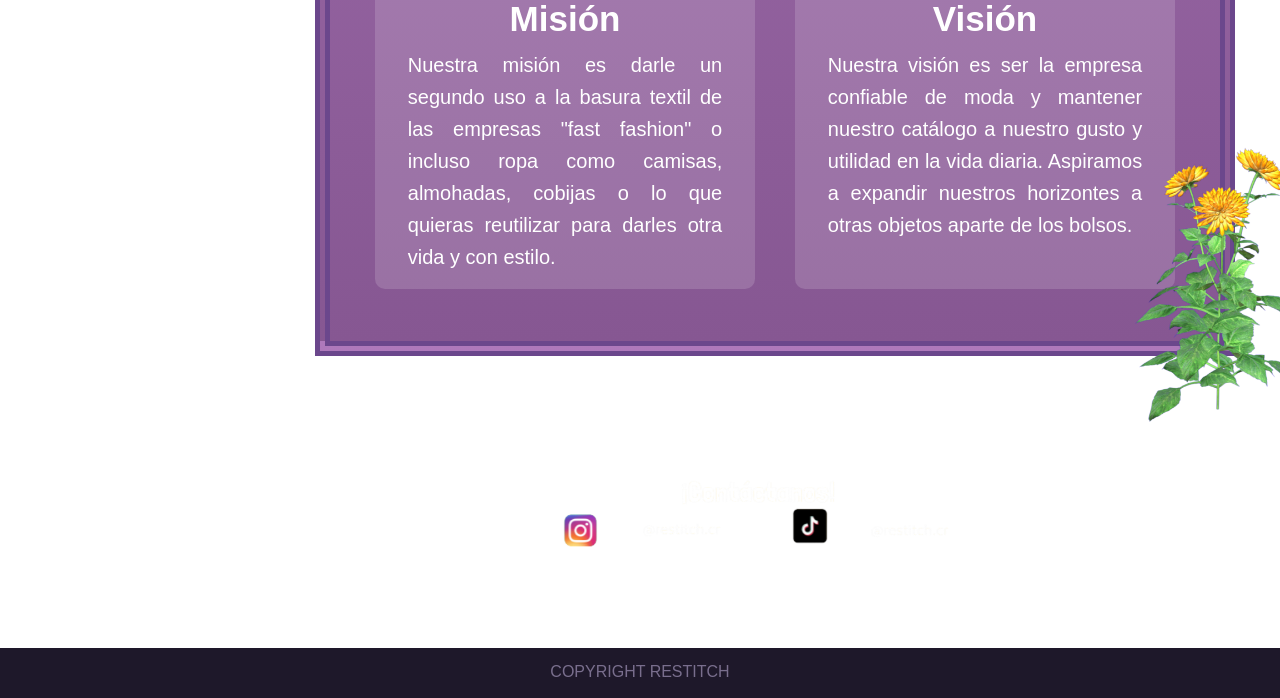
==== commit fa496543: "Responsive en index y comentarios" ====
--- a/index.html
+++ b/index.html
@@ -22,9 +22,10 @@
         </div>
         <div>
             <h3>
-                <lo><a id="textoH" href="/index.html">Inicio</a>
-                    <a id="textoH" href="/html/catalogo.html">Catálogo</a>
-                    <a id="textoH" href="/html/comentarios.html">Contacto</a></lo>
+                <lo><a id="textoH" href="../ReStitch/index.html">Inicio</a>
+                    <a id="textoH" href="../ReStitch/html/catalogo.html">Catálogo</a>
+                    <a id="textoH" href="../ReStitch/html/comentarios.html">Contacto</a>
+                </lo>
             </h3>
         </div>
     </section>
@@ -40,6 +41,9 @@
     <aside></aside>
     <div class="grid">
         <main>
+            <img id="polaroid" src="imagenes/polaroid.png">
+            <img id="flor" src="imagenes/flor.png">
+            <img id="flor2" src="imagenes/flor2.png">
             <div class="page">
 
                 <img id="nose" src="imagenes/nombre.png" height="100px" width="230px">
@@ -106,9 +110,6 @@
 
         </main>
     </div>
-    <img id="polaroid" src="imagenes/polaroid.png">
-    <img id="flor" src="imagenes/flor.png">
-    <img id="flor2" src="imagenes/flor2.png">
     <img id="contacto" src="imagenes/contacto.png">
 </body>
 
--- a/index.css
+++ b/index.css
@@ -5,8 +5,8 @@
 
 
 header {
+    width: 100%;
     height: 60px;
-    width: auto;
     background-color: rgb(30, 24, 42);
     -webkit-box-reflect: below 0px linear-gradient(transparent, rgba(0, 0, 0, 0.5));
 }
@@ -29,21 +29,27 @@
 #logoH {
     padding-top: 2.5px;
     height: 50px;
-    padding-right:0;
+    padding-right: 0;
 }
 
 #set {
-    display:flex;
-    align-items:center;
-    justify-content:space-between;
-    padding:0 30px;
-}
+    display: flex;
+    justify-content: space-between;
+    align-items: center;
+    width: 100%;
+    max-width: 1400px;
+    height: 100%;
+    margin: 0 auto;
+    padding: 0 30px;
+}
+
 
 body {
     cursor: url(imagenes/cursor.png), auto;
     background-image: url("imagenes/fondo.jpg");
     background-size: cover;
     background-attachment: fixed;
+        overflow-x: hidden;
 }
 
 a {
@@ -105,13 +111,16 @@
 }
 
 main {
+    position: relative;
+
     width: 850px;
     background-image: linear-gradient(rgb(174, 121, 187), rgb(134, 87, 146));
     border: 15px double rgb(107, 71, 140);
-    color: rgb(255, 255, 255);
+    color: white;
 
     margin-left: 315px;
     padding: 20px;
+
 }
 
 .page {
@@ -306,28 +315,32 @@
 
 #polaroid {
     position: absolute;
-    /* Permite moverlo libremente sobre el contenedor */
-    top: 600px;
-    right: 250px;
-    width: 505px;
+    width: 500px;
+
+    top: -15px;
+    right: -80px;
+
+    transform: rotate(10deg);
     z-index: 10;
-    /* Asegura que la imagen flote por encima del texto */
-    transform: rotate(10deg);
 }
 
 #flor {
     position: absolute;
-    top: 500px;
-    right: 950px;
-    width: 350px;
+    width: 300px;
+
+    top: -100px;
+    left: -100px;
+
     z-index: 10;
 }
 
 #flor2 {
     position: absolute;
-    top: 1700px;
-    right: 110px;
-    width: 350px;
+    width: 300px;
+
+    bottom: -100px;
+    right: -150px;
+
     z-index: 10;
 }
 
@@ -417,15 +430,30 @@
 }
 
 /* Móviles (hasta 600px) */
-@media (max-width: 600px) {
-    #set {
-        justify-content: center;
-        text-align: center;
-    }
-
-    #textoH {
-        padding-right: 0;
-        font-size: 14px;
+@media (max-width: 1000px) {
+    header{
+        height:auto;
+        padding:10px 0;
+    }
+
+    #set{
+        flex-wrap:wrap;
+        justify-content:center;
+        gap:12px;
+        padding:10px;
+    }
+    
+    #Container1{
+        margin-top:100px;
+    }
+
+    #logoH{
+        height:42px;
+    }
+
+    #textoH{
+        font-size:16px;
+        padding-right:15px;
     }
 
     .contenedor-borroso {
@@ -433,6 +461,12 @@
         padding: 20px;
     }
 
+    #flor,
+    #flor2,
+    #polaroid {
+        display: none;
+    }
+
     #bolso {
         width: 100%;
         max-width: 260px;
@@ -440,8 +474,11 @@
 
     main {
         width: 100%;
+        max-width: 100%;
+        margin: 0 auto;
+        padding: 12px;
         border-width: 8px;
-        padding: 12px;
+        box-sizing: border-box;
     }
 
     .grid {
@@ -450,14 +487,14 @@
         justify-content: center;
     }
 
-    #contenedor1 {
-        flex-direction: column;
-        align-items: center;
-        text-align: center;
-        margin-left: 10px;
-        margin-right: 10px;
-        padding: 1rem;
-    }
+#contenedor1 {
+    flex-direction: column;
+    align-items: center;
+    text-align: center;
+    width: 95%;
+    margin: 0 auto;
+    padding: 1rem;
+}
 
     #contenedor1 h2 {
         font-size: 22px;
